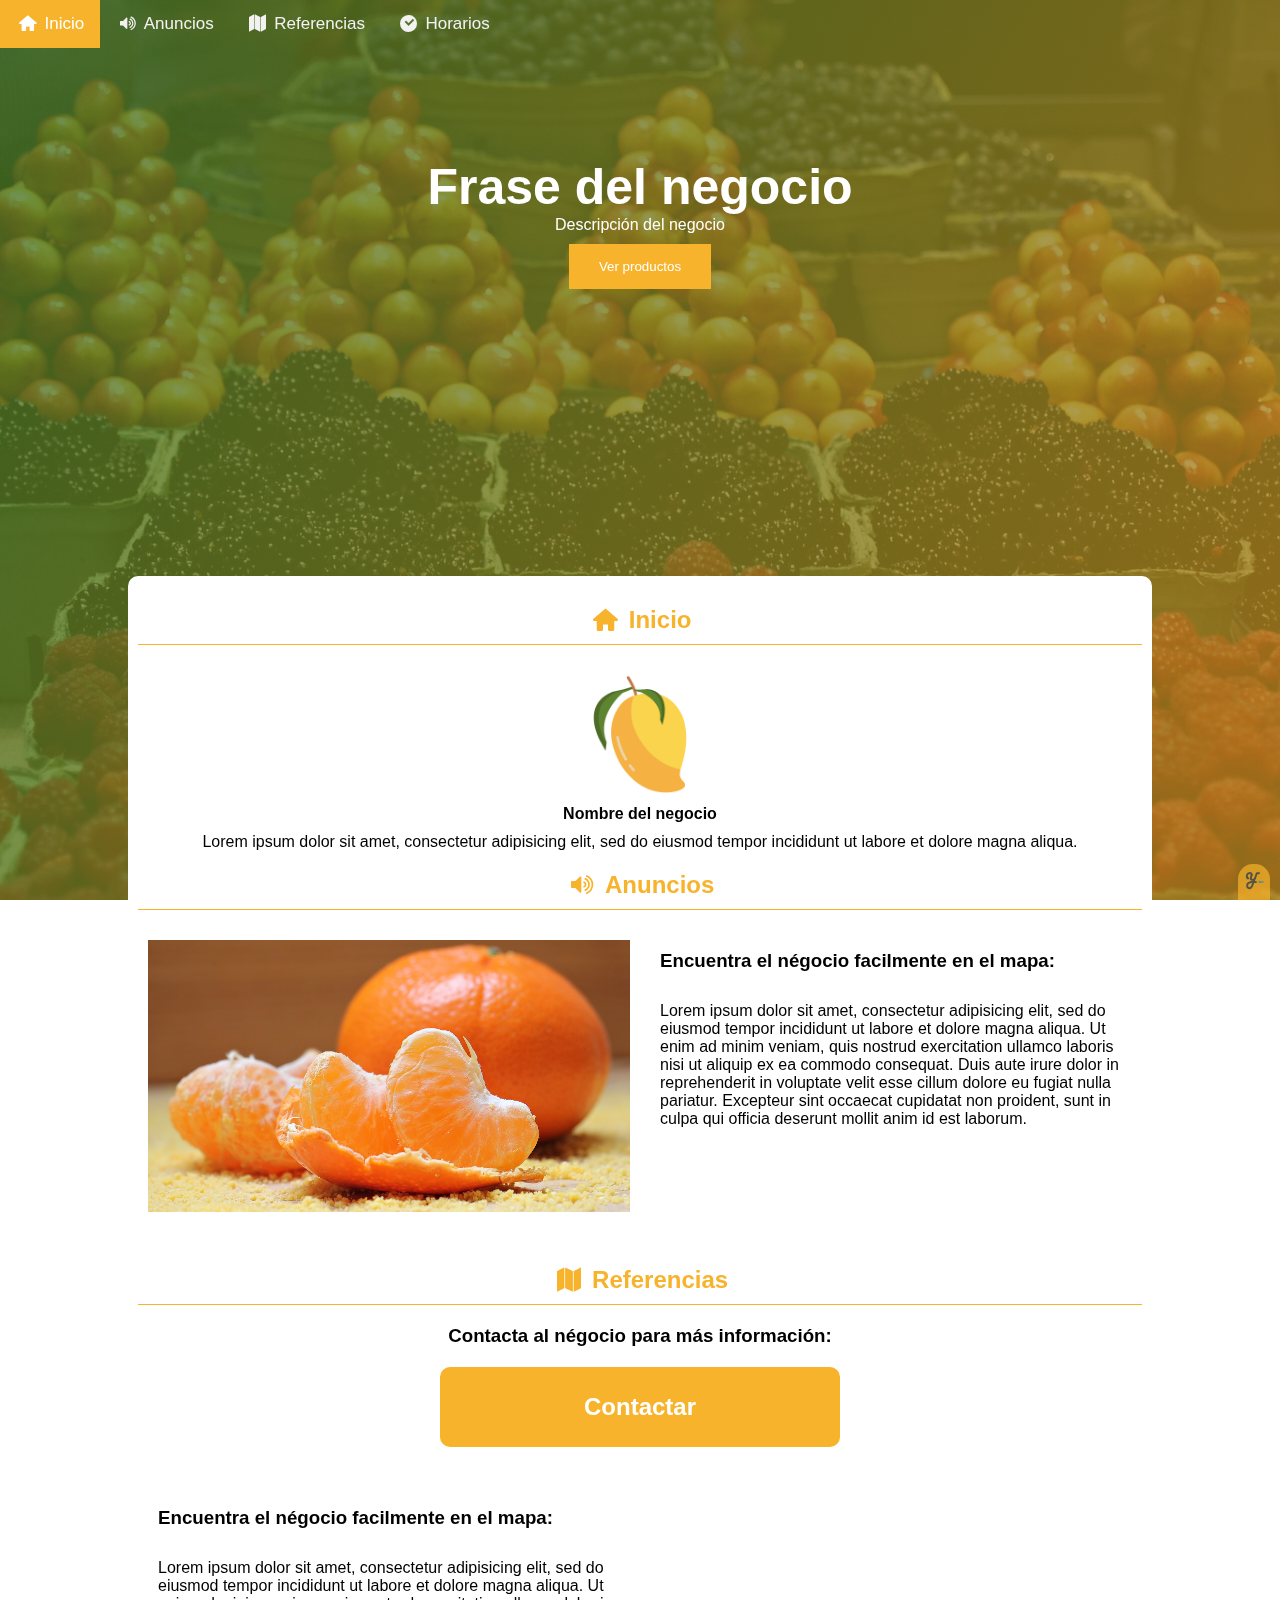
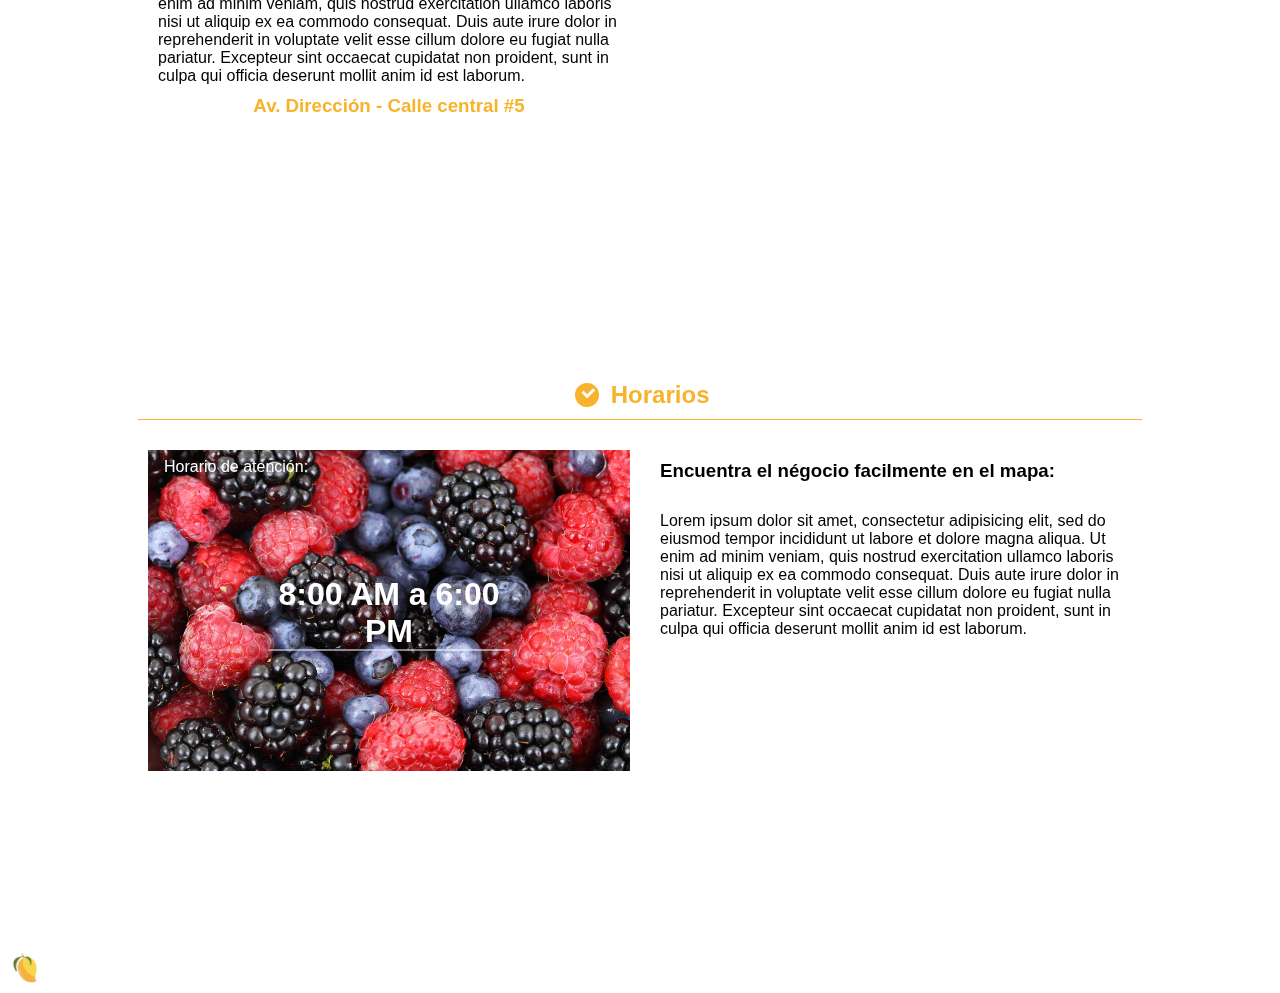
==== h/index.html @ 0cd6c672 "Actualización inicial" ====
<!DOCTYPE html>
<html lang="es-MX">
<head>
	<title>Plantilla express</title>
	<meta charset="utf-8">
	<meta name="author" content="PAW">
	<meta name="description" content="">
	<!--Propiedades facebook-->
	<meta property="og:image" content="/card_fb.png" >
	<meta property="og:description" content=" " >
	<meta property="og:title" content="" >
	<!--Propiedades twitter-->
	<meta name="twitter:title" content="">
	<meta name="twitter:image" content="/card_tw.png">
	<meta name="twitter:description" content="">
	<meta name="viewport" content="width=device-width, initial-scale=1.0">
	<link rel="shortcut icon" href="../l/css/imgs/logo.png" type="image/x-icon">
	<link rel="stylesheet" type="text/css" href="../l/css/estilos.css">
	<link rel="stylesheet" type="text/css" href="../l/css/fonts/css/fontello.css">
</head>
<body oncontextmenu="return false" class="nocopy">
	<div class="cont-sec" id="cont-sec">
		<header class="header" id="header">
			<div class="topnav" id="myTopnav">
  				<a href="#inicio" class="active"><span class="icon-home"></span> Inicio</a>
  				<a href="#anuncios"><span class="icon-volume-up"></span> Anuncios</a>
  				<a href="#referencias"><span class="icon-map"></span> Referencias</a>
  				<a href="#horarios"><span class="icon-clock-circled"></span> Horarios</a>
  				<a href="javascript:void(0);" class="icon" onclick="myFunction()">
    				<span class="icon-menu"></span>
  				</a>
			</div>
		<div class="hero-text">
    		<h1 style="font-size:50px">Frase del negocio</h1>
    		<p>Descripción del negocio</p>
    		<a href="#anuncios"><button>Ver productos</button></a>
  		</div>
	</header>
	<main class="main" id="main">
		<div class="inicio" id="inicio">
			<div class="t-seccion" id="t-seccion">
				<h2><span class="icon-home"></span> Inicio</h2>
			</div>
			<div class="cont-inicio">
				<img src="../l/css/imgs/logo.png" alt="Logo">
			</div>
			<center>
				<h4>Nombre del negocio</h4>
				<p>Lorem ipsum dolor sit amet, consectetur adipisicing elit, sed do eiusmod
				tempor incididunt ut labore et dolore magna aliqua.</p>
			</center>
		</div>
		<div class="anuncios" id="anuncios">
			<div class="t-seccion" id="t-seccion">
				<h2><span class="icon-volume-up"></span> Anuncios</h2>
			</div>

			<div class="card-hora">
				<div class="sec-mapa">
					<div class="card-horario">
						<img src="../l/css/imgs/anuncio.jpg" alt="Snow">
					</div>
				</div>
				<div class="sec-mapa">
					<h3>Encuentra el négocio facilmente en el mapa: </h3>
						<article>
						Lorem ipsum dolor sit amet, consectetur adipisicing elit, sed do eiusmod
						tempor incididunt ut labore et dolore magna aliqua. Ut enim ad minim veniam,
						quis nostrud exercitation ullamco laboris nisi ut aliquip ex ea commodo
						consequat. Duis aute irure dolor in reprehenderit in voluptate velit esse
						cillum dolore eu fugiat nulla pariatur. Excepteur sint occaecat cupidatat non
						proident, sunt in culpa qui officia deserunt mollit anim id est laborum.
						</article>
				</div>
			</div>
			
		</div>
		<div class="referencias" id="referencias">
			<div class="t-seccion" id="t-seccion">
				<h2><span class="icon-map"></span> Referencias</h2>
			</div>
			<div class="btn-llamada" id="btn-llamada">
				<h3>Contacta al négocio para más información: </h3>
				<a href="tel:+521234567890"><button>Contactar</button></a>
			</div>
			<div class="mapa" id="mapa">
				<div class="sec-mapa">
					<h3>Encuentra el négocio facilmente en el mapa: </h3>
					<article>
					Lorem ipsum dolor sit amet, consectetur adipisicing elit, sed do eiusmod
					tempor incididunt ut labore et dolore magna aliqua. Ut enim ad minim veniam,
					quis nostrud exercitation ullamco laboris nisi ut aliquip ex ea commodo
					consequat. Duis aute irure dolor in reprehenderit in voluptate velit esse
					cillum dolore eu fugiat nulla pariatur. Excepteur sint occaecat cupidatat non
					proident, sunt in culpa qui officia deserunt mollit anim id est laborum.
					<center><h3 style="color: #f7b32b;">Av. Dirección - Calle central #5</h3></center>
					</article>
				</div>
				<div class="sec-mapa">
					<iframe src="https://www.google.com/maps/embed?pb=!1m18!1m12!1m3!1d7543.221117275961!2d-98.19607402717553!3d19.036874948441486!2m3!1f0!2f0!3f0!3m2!1i1024!2i768!4f13.1!3m3!1m2!1s0x85cfc0eee08bff4b%3A0x490b3db638ded79c!2sBarrio%20de%20Analco%2C%20Puebla%2C%20Pue.!5e0!3m2!1ses!2smx!4v1617168603427!5m2!1ses!2smx" width="100%" height="450" style="border:0;" allowfullscreen="" loading="lazy"></iframe>
				</div>
			</div>
		</div>
		<div class="horarios" id="horarios">
			<div class="t-seccion" id="t-seccion">
				<h2><span class="icon-clock-circled"></span> Horarios</h2>
			</div>
			<div class="card-hora">
				<div class="sec-mapa">
					<div class="card-horario">
						<img src="../l/css/imgs/horario.jpg" alt="Snow">
  						<!-- <div class="bottom-left">Bottom Left</div> -->
  						<div class="top-left">Horario de atención: </div>
  						<!-- <div class="top-right">Top Right</div> -->
  						<!-- <div class="bottom-right">Bottom Right</div> -->
  						<div class="centered">
  							<h1>8:00 AM a 6:00 PM</h1>
  						</div>
					</div>
				</div>
				<div class="sec-mapa">
					<h3>Encuentra el négocio facilmente en el mapa: </h3>
						<article>
						Lorem ipsum dolor sit amet, consectetur adipisicing elit, sed do eiusmod
						tempor incididunt ut labore et dolore magna aliqua. Ut enim ad minim veniam,
						quis nostrud exercitation ullamco laboris nisi ut aliquip ex ea commodo
						consequat. Duis aute irure dolor in reprehenderit in voluptate velit esse
						cillum dolore eu fugiat nulla pariatur. Excepteur sint occaecat cupidatat non
						proident, sunt in culpa qui officia deserunt mollit anim id est laborum.
						</article>
				</div>
			</div>
		</div>
	</main>
	<footer class="footer" id="footer">
		<div class="info-neg">
			<img src="../l/css/imgs/logo.png" alt="Logo">
			<p>Nombre del negocio</p>
		</div>
		<div class="marca-agua" id="marca-agua">
			<a href="#">
				<img src="../u/css/imgs/logo.png" alt="logo-compañia" width="20px">
			</a>
		</div>
	</footer>
	</div>
	<script type="text/javascript" src="../l/js/menu-responsive.js"></script>
</body>
</html>
---- l/css/estilos.css ----
* {
	margin: 0;
	padding: 0;
	box-sizing: border-box;
	font-family: sans-serif;
}
body {
  background-image: linear-gradient(rgba(0, 0, 0, 0.5), rgba(0, 0, 0, 0.5)), url('imgs/fondo.jpg');
  margin: 0;
  min-height: 100vh;
  background-repeat: no-repeat;
  background-size: cover;
  background-position: center;
  background-attachment: fixed;

}
/*Efecto de degradado*/
body:before {
  content: '';
  width: 100%;
  min-height: 100vh;
  position: fixed;
  top: 0;
  left: 0;
  background: linear-gradient(120deg, #5a9d30, #f7b32b);
  opacity: 0.6;
  z-index: -1;
}
/*@media screen and (min-width: 800px) {
  .cont-princ, .cont-sec {
    height: 730px;
  }
}*/
.header-princ {
  width: auto;
  height: 60px;
  padding: 10px;
}
.main-princ {
  width: auto;
  height: auto;
  padding: 10px;
}
.footer-princ {
  width: auto;
  height: 60px;
  padding: 10px;
}

/*Marca de agua*/
.marca-agua {
  position: fixed;
  right: 0;
  bottom: 0;
  width: auto;
  padding: 6px;
  margin-right: 10px;
  background-color: #f7b32b;
  color: white;
  text-align: center;
  border-top-left-radius: 15px;
  border-top-right-radius: 15px;
  opacity: 0.7;
}
.marca-agua a {
  color: #fff;
  text-decoration: none;
}
.marca-agua a span {
  line-height: 10px;
}
/*Fin de marca*/


/*Elementos del inicio*/
.inicio p {
  margin-top: 10px;
}
.cont-inicio {
  padding: 10px;

  display: flex;
  align-items: center;
  justify-content: center;
}
.cont-inicio img {
  width: 120px;
}
.h4-princ {
  font-size: 30px;
  color: #f7b32b;
  margin-top: 20px;
  margin-bottom: 20px;
}
/*Fin del inicio*/

/*Barra de progreso*/
#myProgress {
  width: 100%;
  background-color: #ddd;
  border-radius: 10px;
}

#myBar {
  width: 1%;
  height: 10px;
  border-radius: 10px;
  background-color: #f7b32b;
}
@media screen and (min-width: 800px) {
  #myProgress {
    width: 60%;

    margin-left: 20%;
    margin-right: 20%;
  }
}
/*Fin de barra de progreso*/

.footer {
  width: 100%;
  min-height: 40px;
  /*background-color: #e7693d;*/
}

/*Menú web responsivo*/
.topnav {
  overflow: hidden;
  /*background-color: #333;*/
}

.topnav a {
  float: left;
  display: block;
  color: #f2f2f2;
  text-align: center;
  padding: 14px 16px;
  text-decoration: none;
  font-size: 17px;
  z-index: 99;
}

.topnav a:hover {
  background-color: #f7b32b;
  color: black;
}

.topnav a.active {
  /*background-color: #e7693d;*/
  color: white;
}

.topnav .icon {
  display: none;
}

@media screen and (max-width: 600px) {
  .topnav a:not(:first-child) {display: none;}
  .topnav a.icon {
    float: right;
    display: block;
  }
}

@media screen and (max-width: 600px) {
  .topnav.responsive {position: relative;}
  .topnav.responsive .icon {
    position: absolute;
    right: 0;
    top: 0;
  }
  .topnav.responsive a {
    float: none;
    display: block;
    text-align: left;
  }
}
/*Fin del menú*/

/*Elementos del hero text*/
.hero-text {
  width: 100%;
  padding: 10px;
  min-height: 300px;
  color: #fff;
  text-align: center;
  margin-top: 100px;

  display: flex;
  flex-direction: column;
  align-items: center;
}

.hero-text button {
  margin-top: 10px;
  border: none;
  outline: 0;
  display: inline-block;
  padding: 15px 30px;
  color: #fff;
  background-color: #f7b32b;
  text-align: center;
  cursor: pointer;
}

.hero-text button:hover {
  background-color: #555;
  color: white;
}
/*Fin del hero text*/

/*Elementos del main*/
.main {
  width: 96%;
  height: auto;
  padding: 10px;
  margin: 2%;
  background-color: #fff;
  border-radius: 10px;
}
.cont-main {
  background-color: #fff;
  min-height: 100px;
}
@media screen and (min-width: 800px) {
  .main {
    width: 80%;
    margin: 10%;
  }
}
/*Fin del main*/

/*titulos de sección*/
.t-seccion {
  text-align: center;
  color: #f7b32b;
  margin-top: 20px;
  margin-bottom: 20px;
  padding-bottom: 10px;
  border-bottom: 1px solid #f7b32b;
}
/*Fin de titulos*/

/*Botón de llamada*/
.btn-llamada {
  width: auto;
  height: auto;

  display: flex;
  justify-content: center;
  align-items: center;
  flex-direction: column;

}
.btn-llamada button {
  width: 250px;
  height: 50px;
  border: none;
  background-color: #f7b32b;
  color: #fff;
  border-radius: 10px;
  font-size: 18px;
  font-weight: bold;
  margin-top: 20px;
  margin-bottom: 20px;
  cursor: pointer;
}
@media screen and (min-width: 800px) {
  .btn-llamada button {
    width: 400px;
    height: 80px;
    font-size: 24px;
  }
}
/*Fin del botón*/

/*Elementos de anuncios*/
.polaroid {
  width: 100%;
  height: auto;
}
.polaroid img {
  width: 100%;
  margin-bottom: 20px;
}
.polaroid > .container {
  width: 100%;
  height: auto;
}
.polaroid > .container h3 {
  margin-bottom: 10px;
}
@media screen and (min-width: 800px) {
  .polariod {
    display: flex;
    justify-content: space-between;
  }
  .polaroid img {
    width: 50%;
  }
  .polaroid > .container {
    width: 50%;
  }
}
/*Fin de elementos*/

/*Sección de mapa*/
.mapa {
  width: 100%;
  height: auto;
  margin-top: 20px;
}
.sec-mapa h3 {
  padding: 10px;
}
.sec-mapa article {
  margin-top: 10px;
  margin-bottom: 10px; 
  padding: 10px;
}

@media screen and (min-width: 800px) {
  .mapa {
    width: 100%;
    height: auto;
    display: flex;
    justify-content: space-between;
  }
  .sec-mapa {
    width: 50%;
  }
}
/*Fin de sección de mapa*/

/*card del horario*/
.card-horario {
  position: relative;
  text-align: center;
  color: white;
  margin-bottom: 20px;
}
.card-horario img {
  width: 100%;
}
.bottom-left {
  position: absolute;
  bottom: 8px;
  left: 16px;
}

.top-left {
  position: absolute;
  top: 8px;
  left: 16px;
}

.top-right {
  position: absolute;
  top: 8px;
  right: 16px;
}

.bottom-right {
  position: absolute;
  bottom: 8px;
  right: 16px;
}

.centered {
  position: absolute;
  top: 50%;
  left: 50%;
  transform: translate(-50%, -50%);
}
.centered {
  border-bottom: 1px solid #fff;
}
.sec-mapa {
  padding: 10px;
}
@media screen and (min-width: 800px) {
  .card-horario {
    width: 100%;
  }
  .card-hora {
    width: auto;
    display: flex;
    justify-content: space-between;
  }
}
/*Fin del card horario*/

/*Info footer*/
.info-neg {
  padding: 10px;
  color: #fff;

  display: flex;
}
.info-neg img {
  width: 30px;
}
.info-neg p {
  line-height: 30px;
  margin-left: 10px;
}
/*Fin de info*/
---- l/css/fonts/css/fontello.css ----
@font-face {
  font-family: 'fontello';
  src: url('../font/fontello.eot?52073933');
  src: url('../font/fontello.eot?52073933#iefix') format('embedded-opentype'),
       url('../font/fontello.woff2?52073933') format('woff2'),
       url('../font/fontello.woff?52073933') format('woff'),
       url('../font/fontello.ttf?52073933') format('truetype'),
       url('../font/fontello.svg?52073933#fontello') format('svg');
  font-weight: normal;
  font-style: normal;
}
/* Chrome hack: SVG is rendered more smooth in Windozze. 100% magic, uncomment if you need it. */
/* Note, that will break hinting! In other OS-es font will be not as sharp as it could be */
/*
@media screen and (-webkit-min-device-pixel-ratio:0) {
  @font-face {
    font-family: 'fontello';
    src: url('../font/fontello.svg?52073933#fontello') format('svg');
  }
}
*/
 
 [class^="icon-"]:before, [class*=" icon-"]:before {
  font-family: "fontello";
  font-style: normal;
  font-weight: normal;
  speak: never;
 
  display: inline-block;
  text-decoration: inherit;
  width: 1em;
  margin-right: .2em;
  text-align: center;
  /* opacity: .8; */
 
  /* For safety - reset parent styles, that can break glyph codes*/
  font-variant: normal;
  text-transform: none;
 
  /* fix buttons height, for twitter bootstrap */
  line-height: 1em;
 
  /* Animation center compensation - margins should be symmetric */
  /* remove if not needed */
  margin-left: .2em;
 
  /* you can be more comfortable with increased icons size */
  /* font-size: 120%; */
 
  /* Font smoothing. That was taken from TWBS */
  -webkit-font-smoothing: antialiased;
  -moz-osx-font-smoothing: grayscale;
 
  /* Uncomment for 3D effect */
  /* text-shadow: 1px 1px 1px rgba(127, 127, 127, 0.3); */
}
 
.icon-home:before { content: '\e800'; } /* '' */
.icon-volume-up:before { content: '\e801'; } /* '' */
.icon-clock-circled:before { content: '\e802'; } /* '' */
.icon-menu:before { content: '\f0c9'; } /* '' */
.icon-map:before { content: '\f279'; } /* '' */
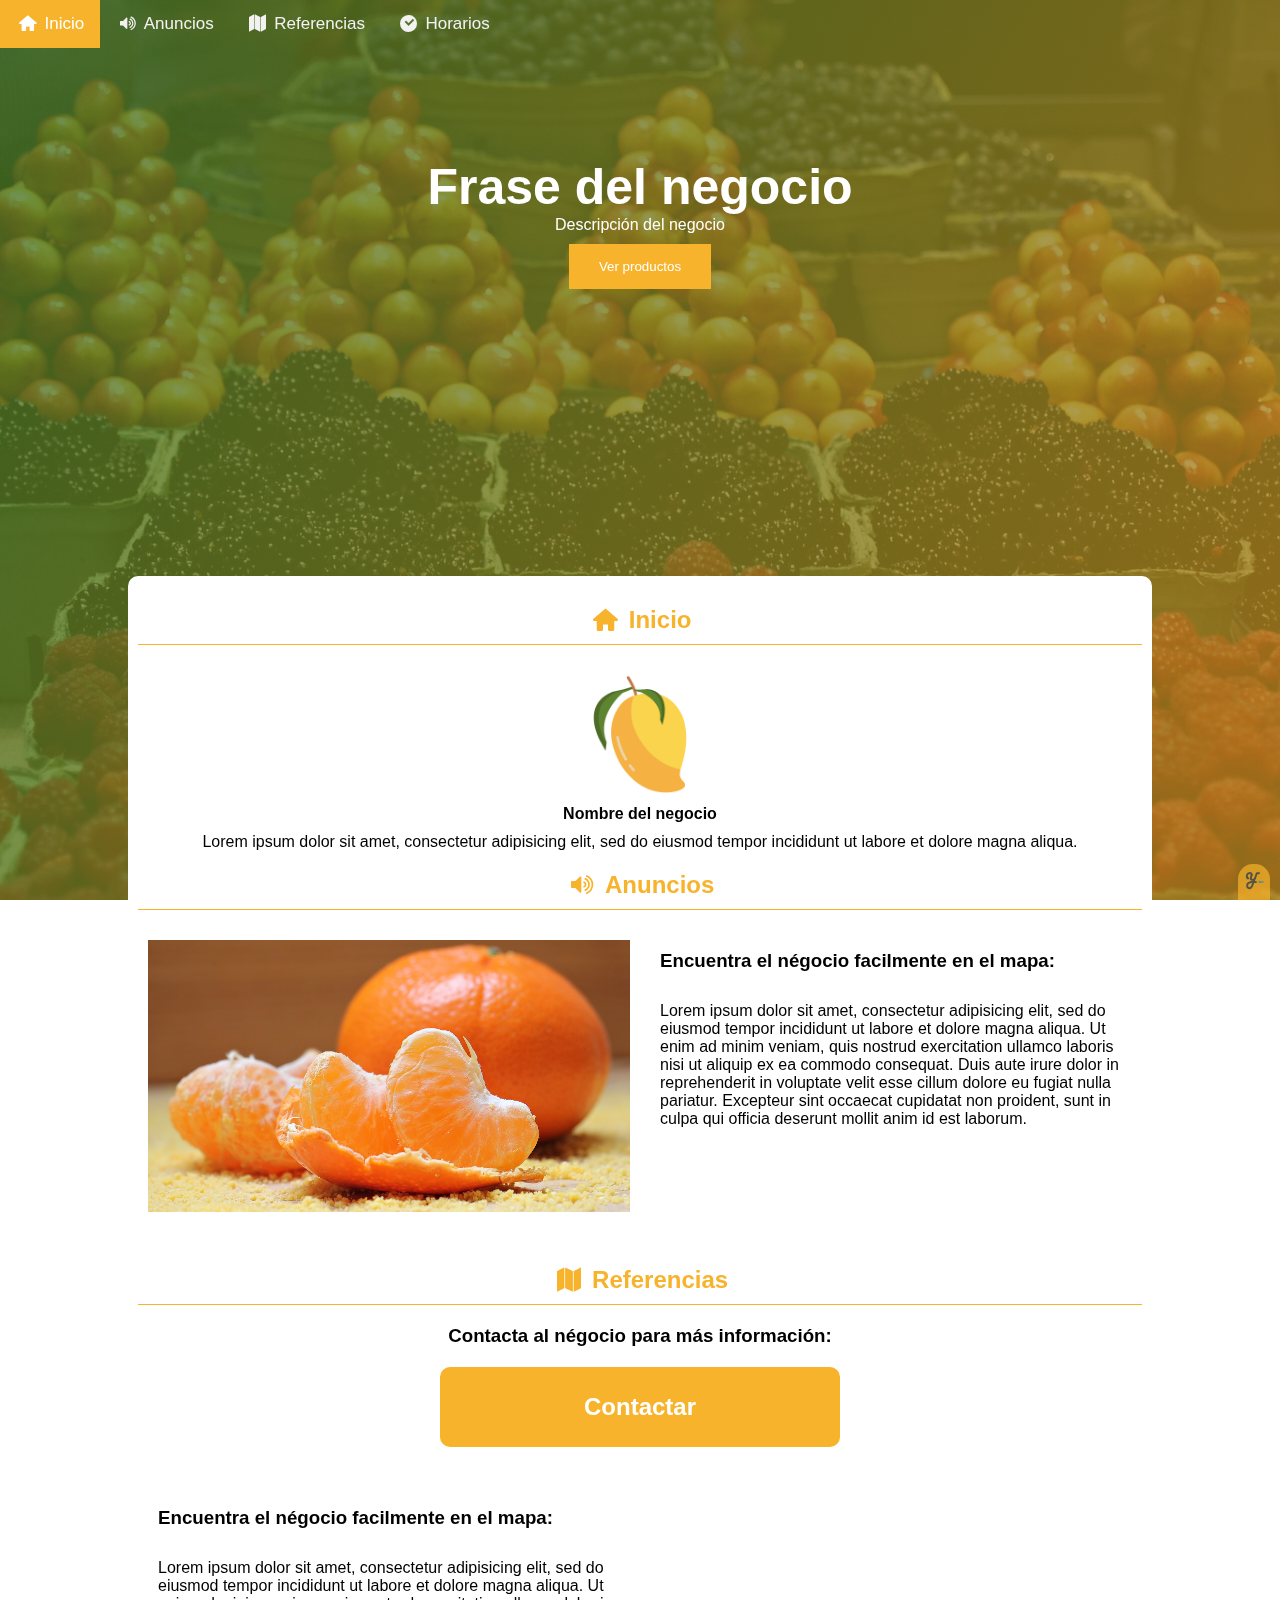
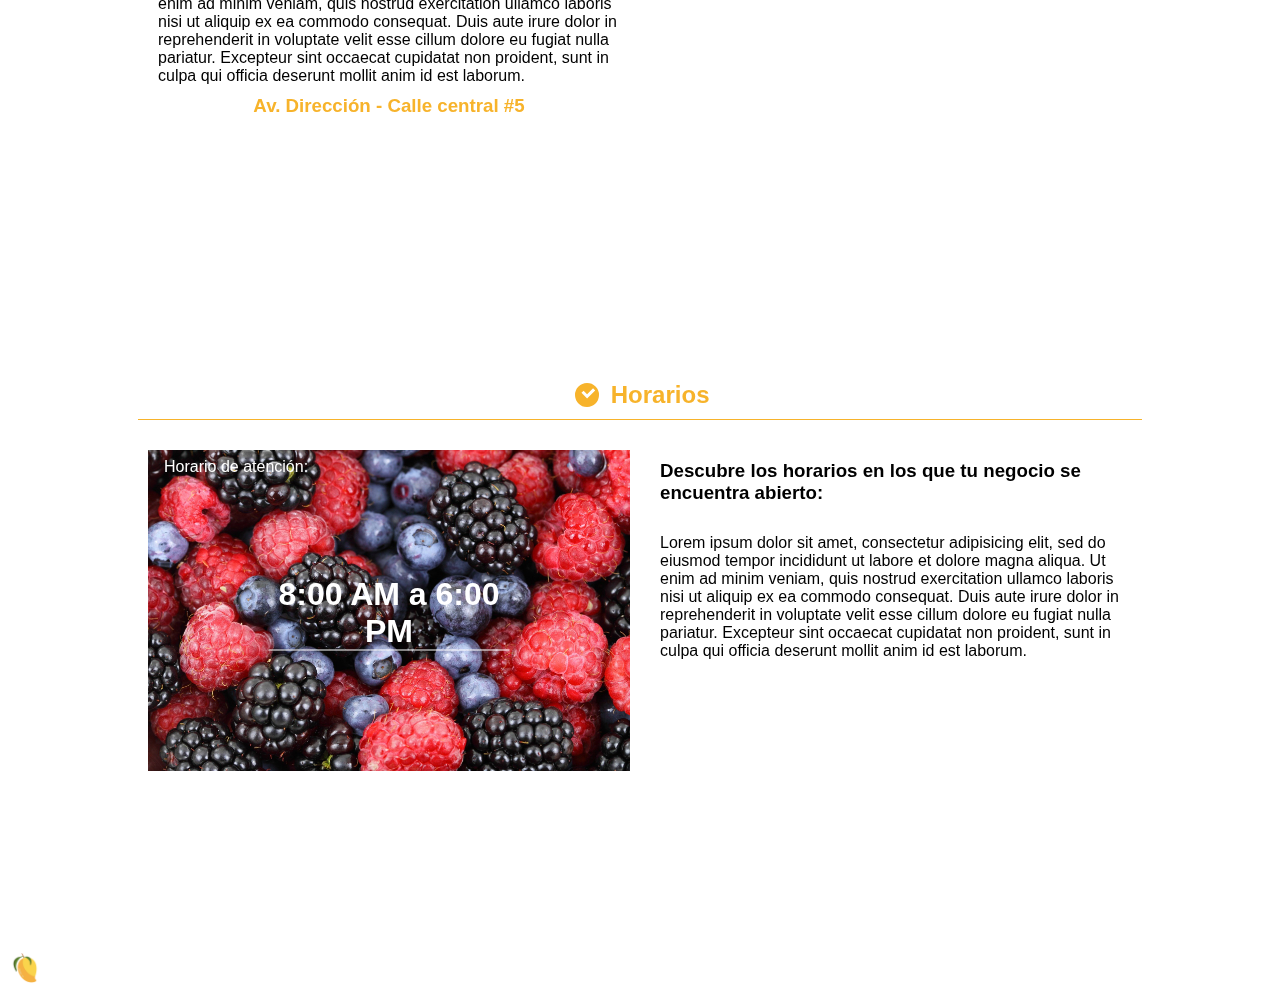
==== commit 01b5a38d: "Actualización P-0001" ====
--- a/h/index.html
+++ b/h/index.html
@@ -119,7 +119,7 @@
 					</div>
 				</div>
 				<div class="sec-mapa">
-					<h3>Encuentra el négocio facilmente en el mapa: </h3>
+					<h3>Descubre los horarios en los que tu negocio se encuentra abierto: </h3>
 						<article>
 						Lorem ipsum dolor sit amet, consectetur adipisicing elit, sed do eiusmod
 						tempor incididunt ut labore et dolore magna aliqua. Ut enim ad minim veniam,
@@ -146,4 +146,4 @@
 	</div>
 	<script type="text/javascript" src="../l/js/menu-responsive.js"></script>
 </body>
-</html>+</html>
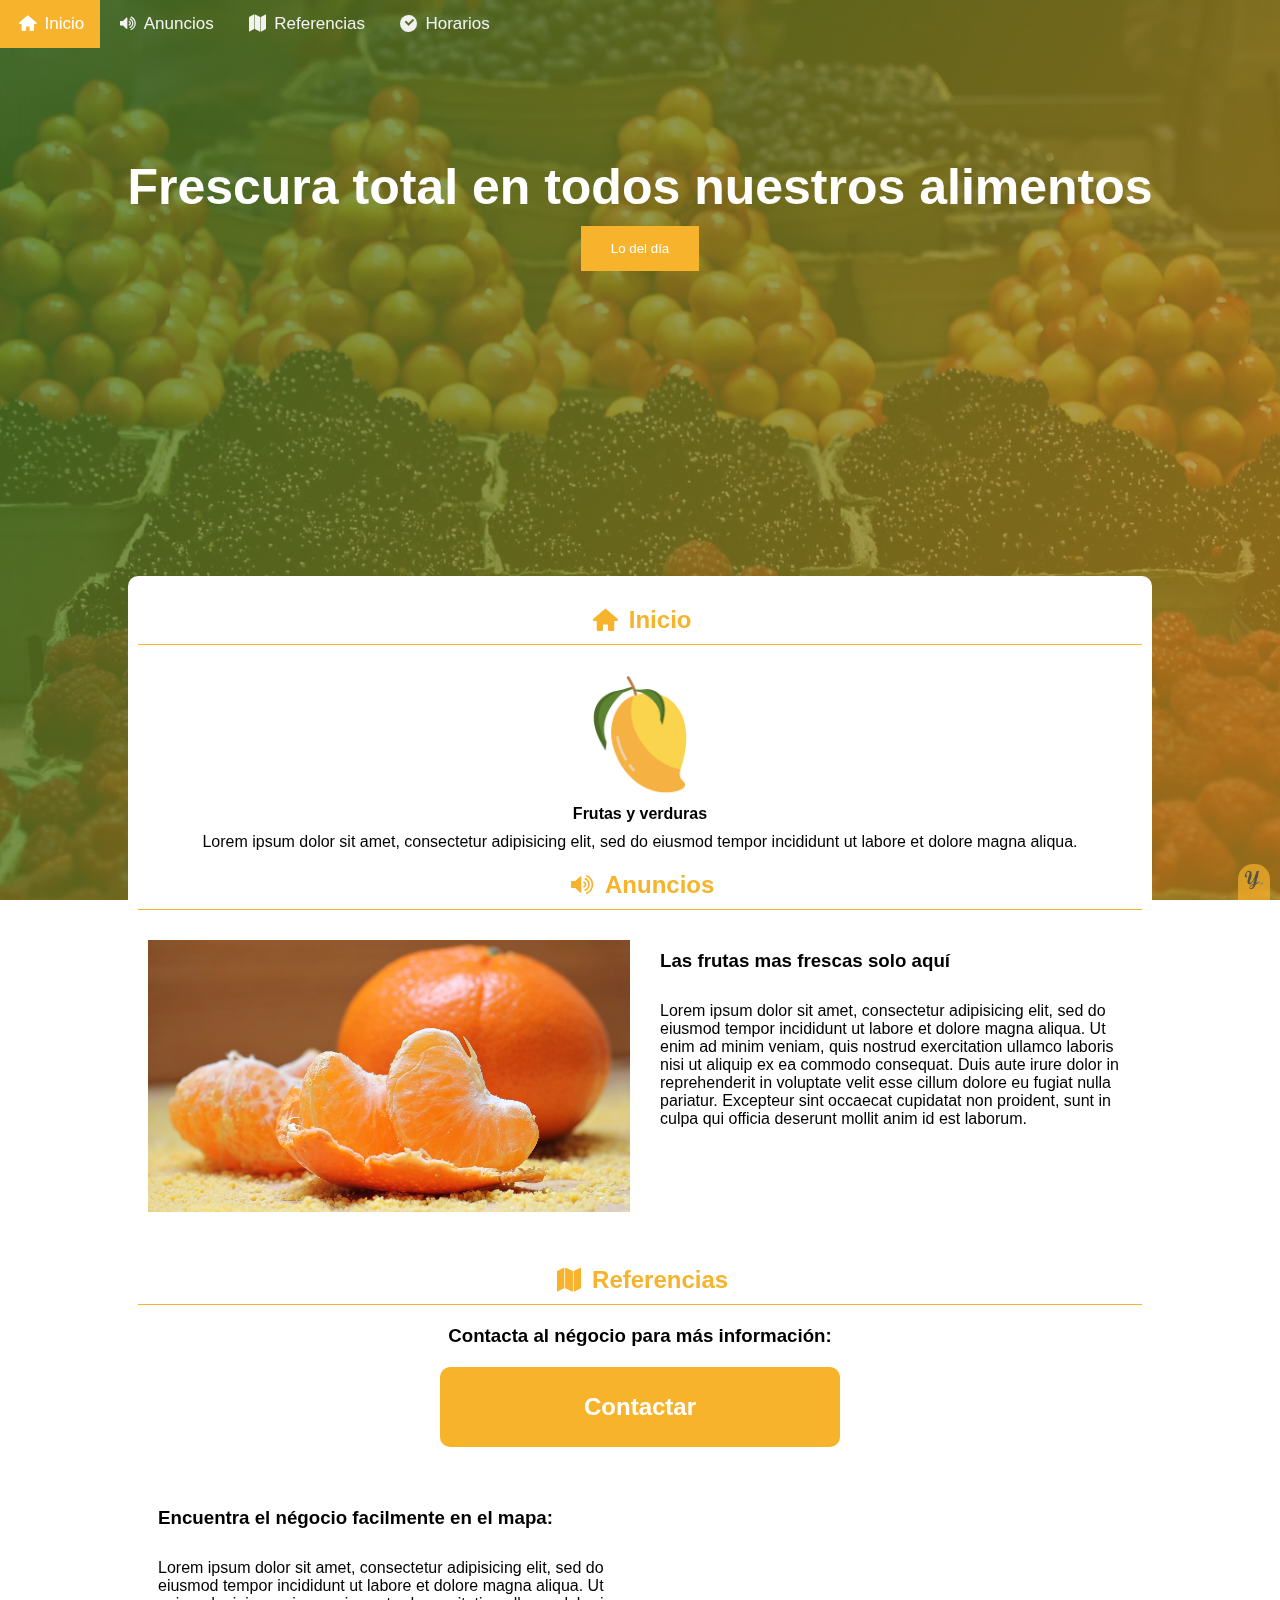
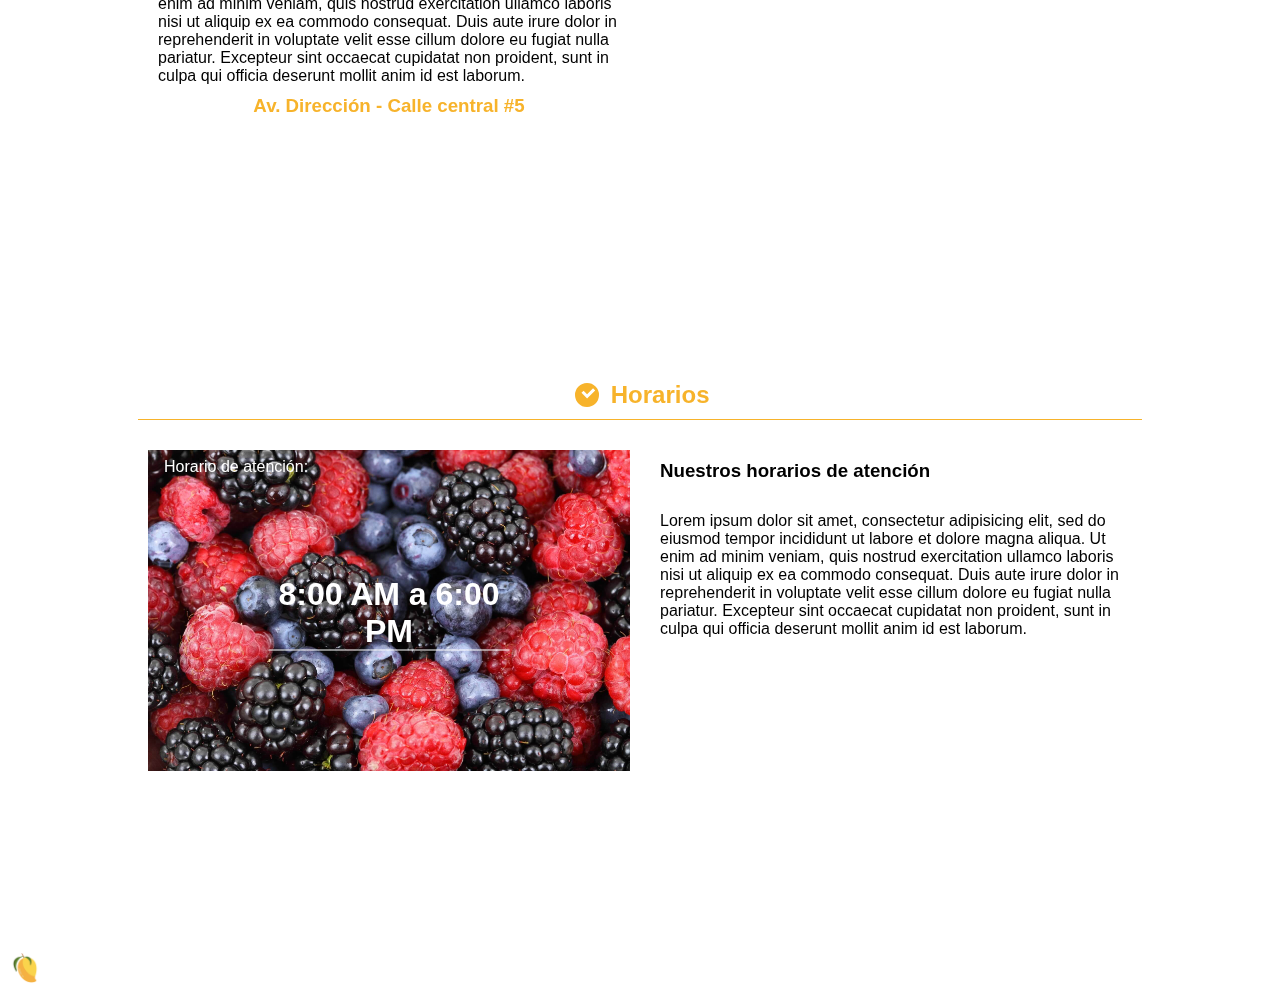
==== commit 85d358f5: "Actualización tecnica de imagenes" ====
--- a/h/index.html
+++ b/h/index.html
@@ -1,24 +1,24 @@
 <!DOCTYPE html>
 <html lang="es-MX">
 <head>
-	<title>Plantilla express</title>
+	<title>Frutas y verduras</title>
 	<meta charset="utf-8">
-	<meta name="author" content="PAW">
-	<meta name="description" content="">
+	<meta name="author" content="Y-TEC">
+	<meta name="description" content="Página web desarrollada para brindar servicios de publicidad a negocios dedicados a la venta de frutas, verduras, legumbres entre otros ...">
 	<!--Propiedades facebook-->
 	<meta property="og:image" content="/card_fb.png" >
-	<meta property="og:description" content=" " >
-	<meta property="og:title" content="" >
+	<meta property="og:description" content="Página web desarrollada para brindar servicios de publicidad a negocios dedicados a la venta de frutas, verduras, legumbres entre otros ...">
+	<meta property="og:title" content="Y-TEC">
 	<!--Propiedades twitter-->
-	<meta name="twitter:title" content="">
+	<meta name="twitter:title" content="Y-TEC">
 	<meta name="twitter:image" content="/card_tw.png">
-	<meta name="twitter:description" content="">
+	<meta name="twitter:description" content="Página web desarrollada para brindar servicios de publicidad a negocios dedicados a la venta de frutas, verduras, legumbres entre otros ...">
 	<meta name="viewport" content="width=device-width, initial-scale=1.0">
-	<link rel="shortcut icon" href="../l/css/imgs/logo.png" type="image/x-icon">
+	<link rel="shortcut icon" href="../l/css/imgs/LOGO_00.png" type="image/x-icon">
 	<link rel="stylesheet" type="text/css" href="../l/css/estilos.css">
 	<link rel="stylesheet" type="text/css" href="../l/css/fonts/css/fontello.css">
 </head>
-<body oncontextmenu="return false" class="nocopy">
+<body oncontextmenu="return=false">
 	<div class="cont-sec" id="cont-sec">
 		<header class="header" id="header">
 			<div class="topnav" id="myTopnav">
@@ -31,9 +31,9 @@
   				</a>
 			</div>
 		<div class="hero-text">
-    		<h1 style="font-size:50px">Frase del negocio</h1>
-    		<p>Descripción del negocio</p>
-    		<a href="#anuncios"><button>Ver productos</button></a>
+    		<h1 style="font-size:50px">Frescura total en todos nuestros alimentos</h1>
+    		<p></p>
+    		<a href="#anuncios"><button>Lo del día</button></a>
   		</div>
 	</header>
 	<main class="main" id="main">
@@ -42,10 +42,10 @@
 				<h2><span class="icon-home"></span> Inicio</h2>
 			</div>
 			<div class="cont-inicio">
-				<img src="../l/css/imgs/logo.png" alt="Logo">
+				<img loading="lazy" src="../l/css/imgs/LOGO_00.png" alt="Logo">
 			</div>
 			<center>
-				<h4>Nombre del negocio</h4>
+				<h4>Frutas y verduras</h4>
 				<p>Lorem ipsum dolor sit amet, consectetur adipisicing elit, sed do eiusmod
 				tempor incididunt ut labore et dolore magna aliqua.</p>
 			</center>
@@ -58,11 +58,11 @@
 			<div class="card-hora">
 				<div class="sec-mapa">
 					<div class="card-horario">
-						<img src="../l/css/imgs/anuncio.jpg" alt="Snow">
+						<img loading="lazy" src="../l/css/imgs/ANUNC_00.jpg" alt="Snow">
 					</div>
 				</div>
 				<div class="sec-mapa">
-					<h3>Encuentra el négocio facilmente en el mapa: </h3>
+					<h3>Las frutas mas frescas solo aquí</h3>
 						<article>
 						Lorem ipsum dolor sit amet, consectetur adipisicing elit, sed do eiusmod
 						tempor incididunt ut labore et dolore magna aliqua. Ut enim ad minim veniam,
@@ -73,7 +73,6 @@
 						</article>
 				</div>
 			</div>
-			
 		</div>
 		<div class="referencias" id="referencias">
 			<div class="t-seccion" id="t-seccion">
@@ -108,7 +107,7 @@
 			<div class="card-hora">
 				<div class="sec-mapa">
 					<div class="card-horario">
-						<img src="../l/css/imgs/horario.jpg" alt="Snow">
+						<img loading="lazy" src="../l/css/imgs/HOR_00.jpg" alt="Horario">
   						<!-- <div class="bottom-left">Bottom Left</div> -->
   						<div class="top-left">Horario de atención: </div>
   						<!-- <div class="top-right">Top Right</div> -->
@@ -119,7 +118,7 @@
 					</div>
 				</div>
 				<div class="sec-mapa">
-					<h3>Descubre los horarios en los que tu negocio se encuentra abierto: </h3>
+					<h3>Nuestros horarios de atención </h3>
 						<article>
 						Lorem ipsum dolor sit amet, consectetur adipisicing elit, sed do eiusmod
 						tempor incididunt ut labore et dolore magna aliqua. Ut enim ad minim veniam,
@@ -134,11 +133,11 @@
 	</main>
 	<footer class="footer" id="footer">
 		<div class="info-neg">
-			<img src="../l/css/imgs/logo.png" alt="Logo">
-			<p>Nombre del negocio</p>
+			<img loading="lazy" src="../l/css/imgs/LOGO_00.png" alt="Logo">
+			<p>Frutas y verduras</p>
 		</div>
 		<div class="marca-agua" id="marca-agua">
-			<a href="#">
+			<a href="https://y-tec09.github.io/ykk/">
 				<img src="../u/css/imgs/logo.png" alt="logo-compañia" width="20px">
 			</a>
 		</div>
@@ -146,4 +145,4 @@
 	</div>
 	<script type="text/javascript" src="../l/js/menu-responsive.js"></script>
 </body>
-</html>
+</html>--- a/l/css/estilos.css
+++ b/l/css/estilos.css
@@ -5,7 +5,7 @@
 	font-family: sans-serif;
 }
 body {
-  background-image: linear-gradient(rgba(0, 0, 0, 0.5), rgba(0, 0, 0, 0.5)), url('imgs/fondo.jpg');
+  background-image: linear-gradient(rgba(0, 0, 0, 0.5), rgba(0, 0, 0, 0.5)), url('imgs/PORT_00.jpg');
   margin: 0;
   min-height: 100vh;
   background-repeat: no-repeat;
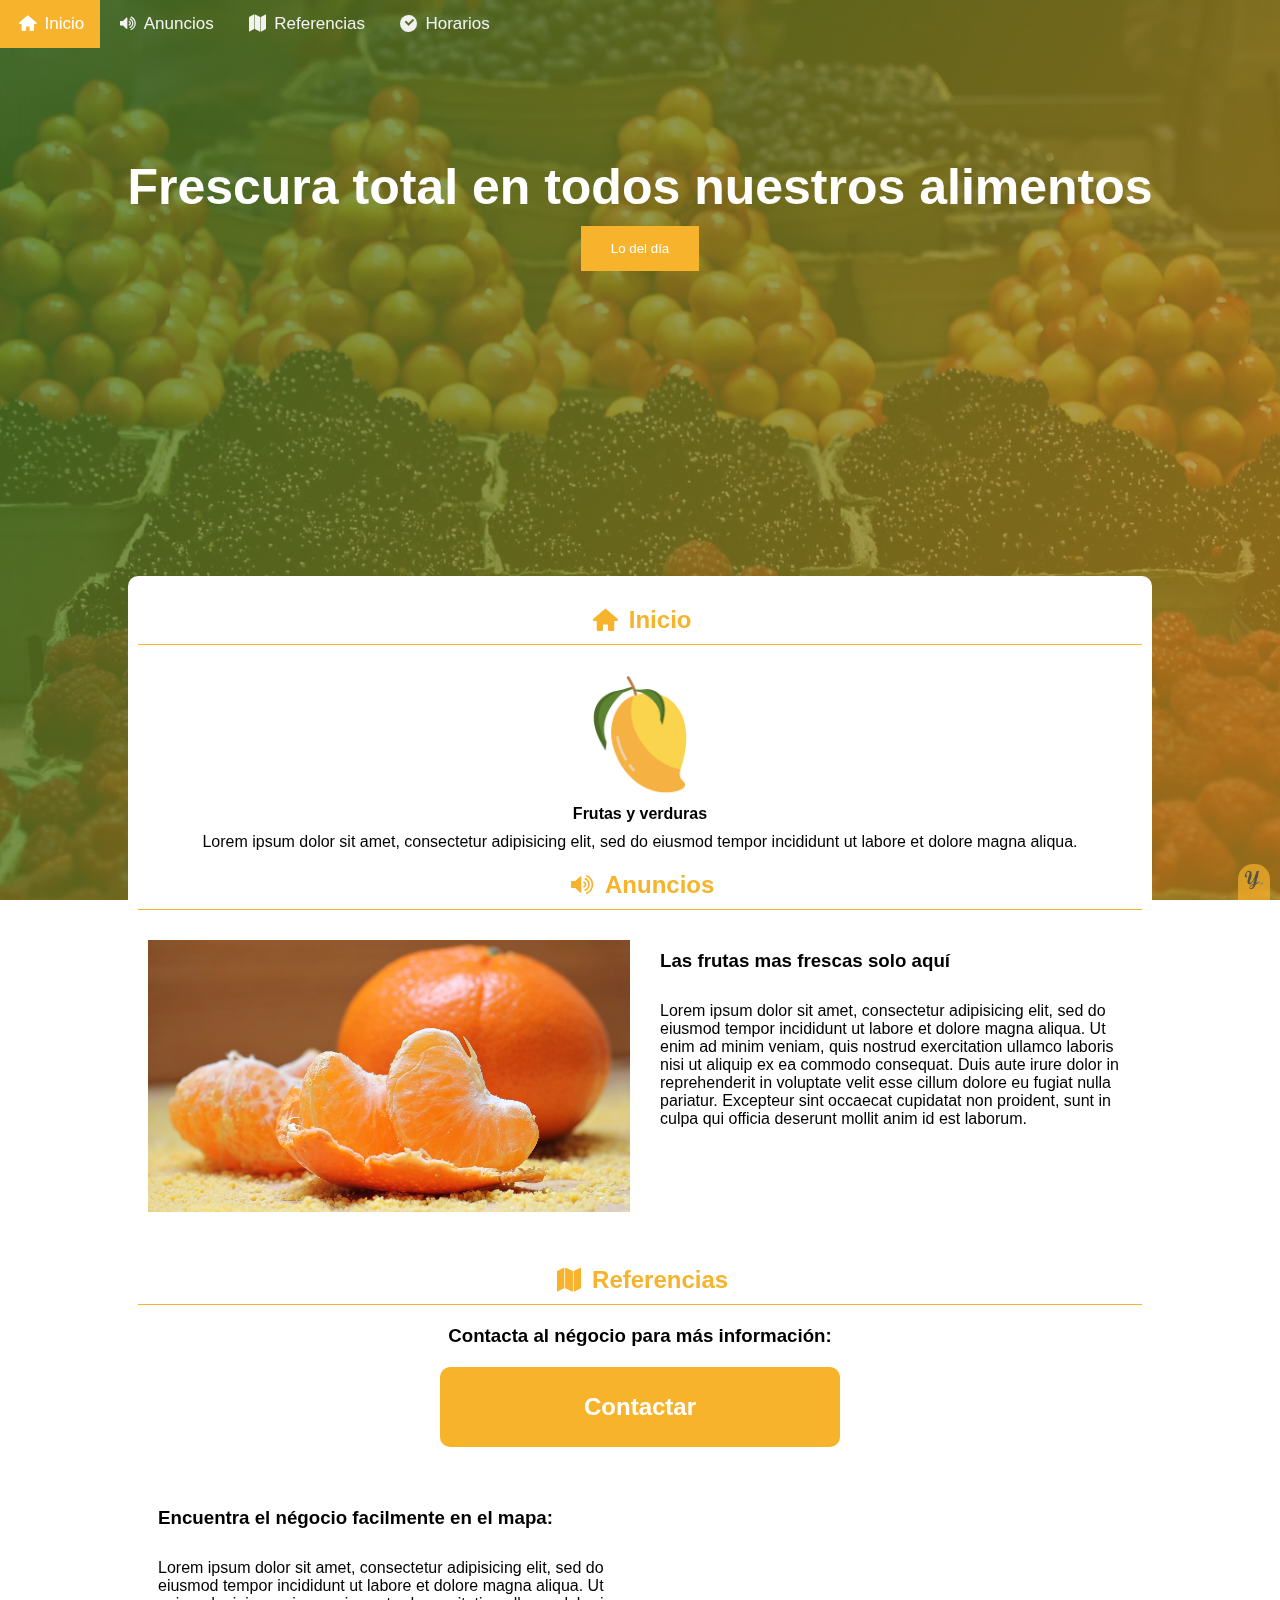
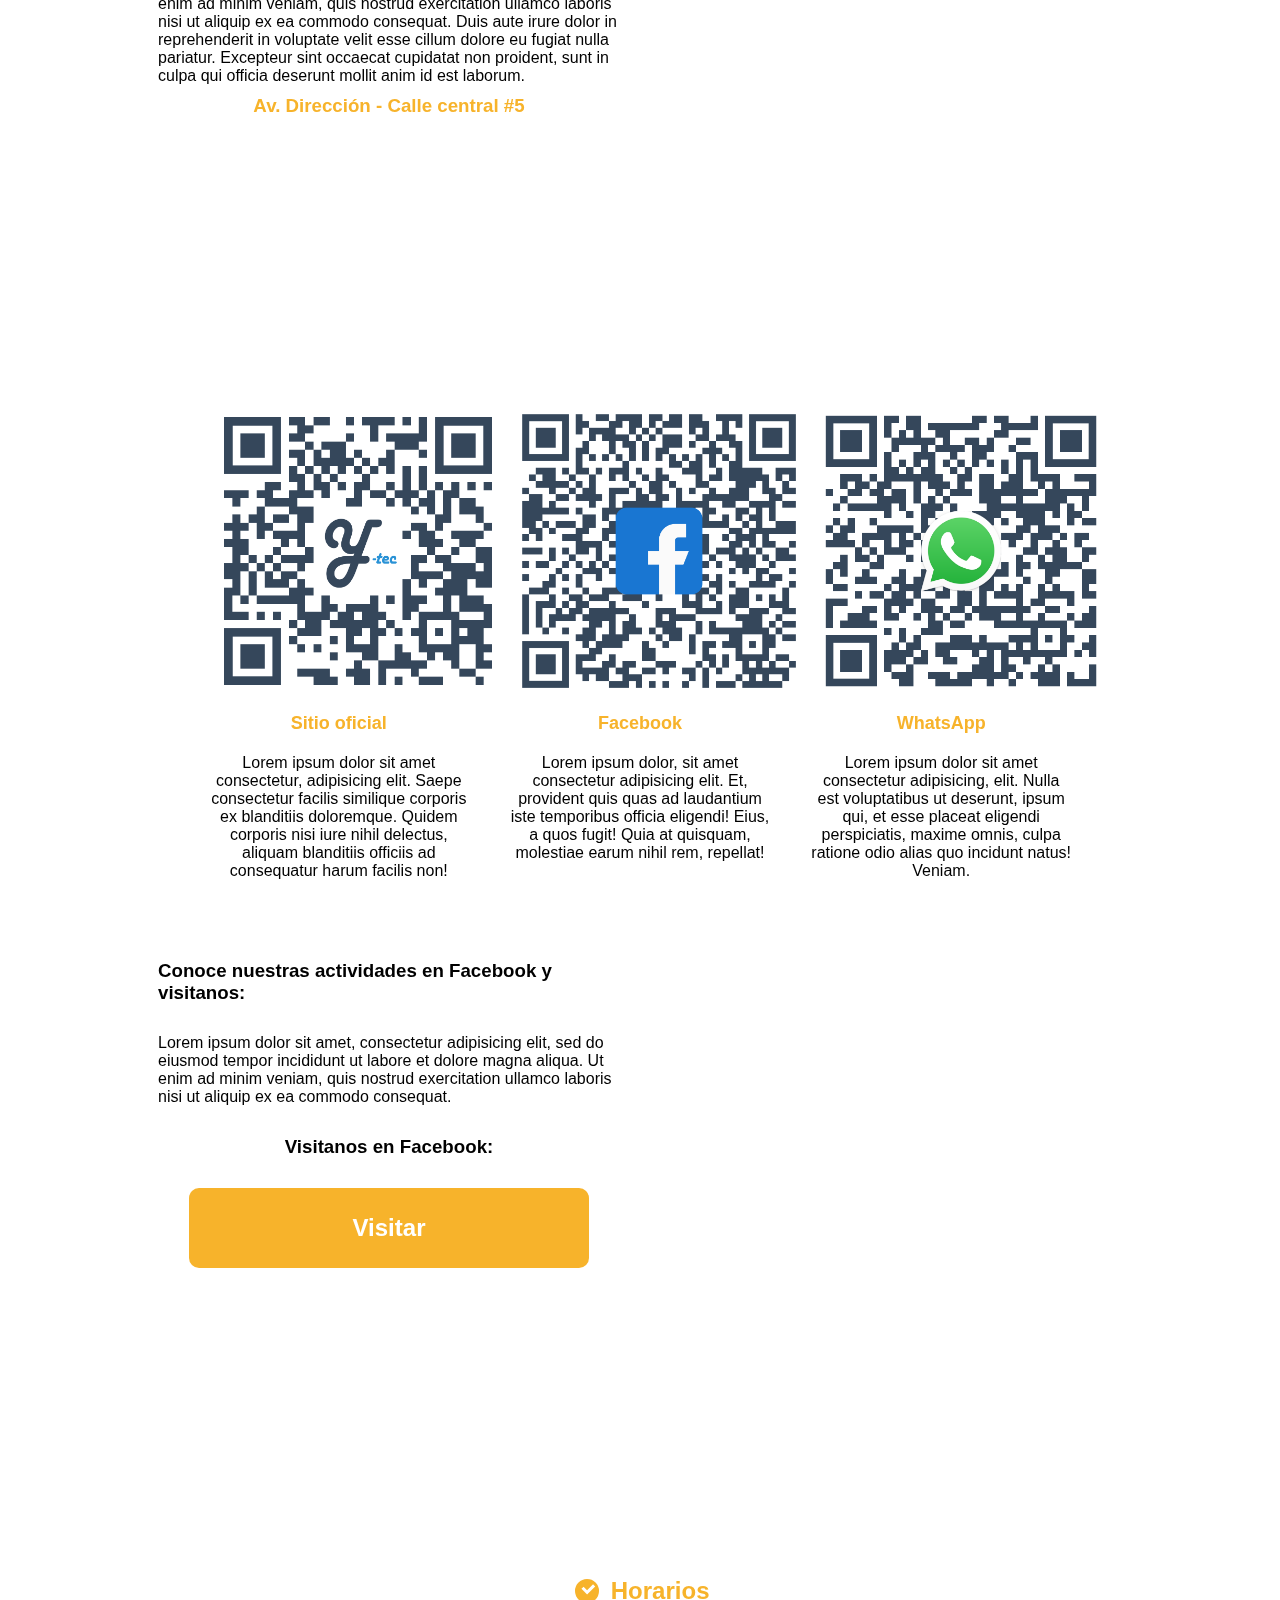
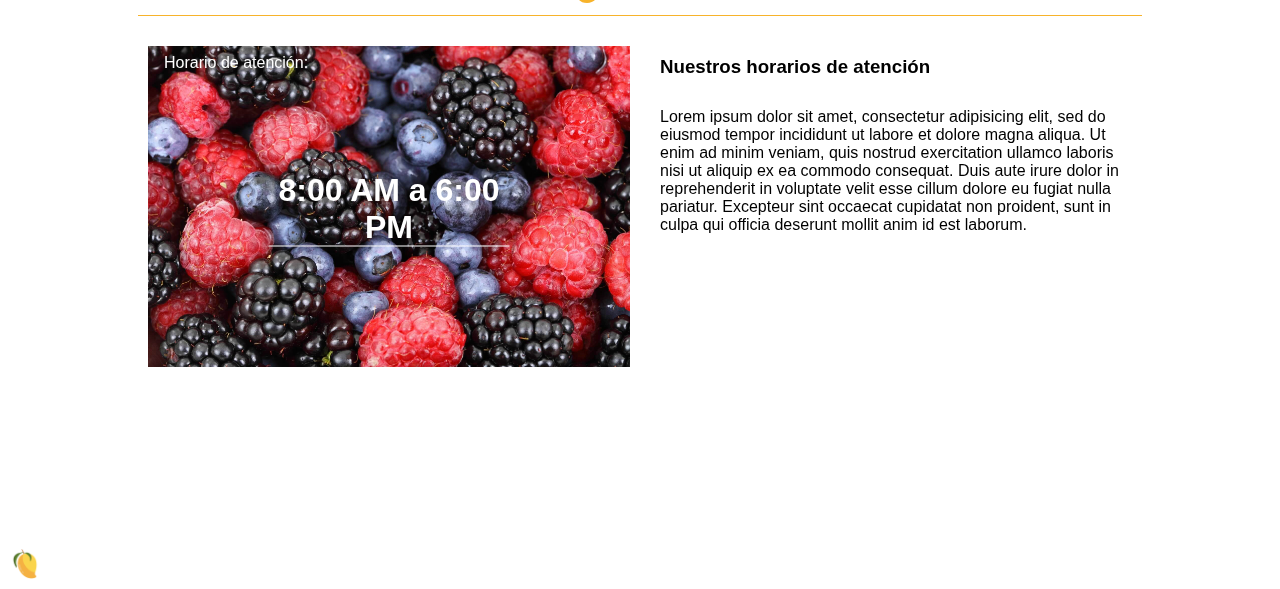
==== commit e26cc74f: "Actualización de plantilla" ====
--- a/h/index.html
+++ b/h/index.html
@@ -15,10 +15,9 @@
 	<meta name="twitter:description" content="Página web desarrollada para brindar servicios de publicidad a negocios dedicados a la venta de frutas, verduras, legumbres entre otros ...">
 	<meta name="viewport" content="width=device-width, initial-scale=1.0">
 	<link rel="shortcut icon" href="../l/css/imgs/LOGO_00.png" type="image/x-icon">
-	<link rel="stylesheet" type="text/css" href="../l/css/estilos.css">
-	<link rel="stylesheet" type="text/css" href="../l/css/fonts/css/fontello.css">
+	<link rel="stylesheet" type="text/css" href="../l/css/panel.css">
 </head>
-<body oncontextmenu="return=false">
+<body oncontextmenu="return false">
 	<div class="cont-sec" id="cont-sec">
 		<header class="header" id="header">
 			<div class="topnav" id="myTopnav">
@@ -99,6 +98,50 @@
 					<iframe src="https://www.google.com/maps/embed?pb=!1m18!1m12!1m3!1d7543.221117275961!2d-98.19607402717553!3d19.036874948441486!2m3!1f0!2f0!3f0!3m2!1i1024!2i768!4f13.1!3m3!1m2!1s0x85cfc0eee08bff4b%3A0x490b3db638ded79c!2sBarrio%20de%20Analco%2C%20Puebla%2C%20Pue.!5e0!3m2!1ses!2smx!4v1617168603427!5m2!1ses!2smx" width="100%" height="450" style="border:0;" allowfullscreen="" loading="lazy"></iframe>
 				</div>
 			</div>
+
+			<div id="cont-dest" class="cont-dest">
+				<section id="sec-princs" class="sec-princs">
+					<a href="https://y-tec09.github.io/ykk/" target="__blank"><img loading="lazy" src="../l/css/imgs/qr-ytec.png" alt="QR-Facebook" width="300px"></a>
+					<p>Sitio oficial</p>
+    				<article>
+    					Lorem ipsum dolor sit amet consectetur, adipisicing elit. Saepe consectetur facilis similique corporis ex blanditiis doloremque. Quidem corporis nisi iure nihil delectus, aliquam blanditiis officiis ad consequatur harum facilis non!
+    				</article>
+				</section>
+				<section id="sec-princs" class="sec-princs">
+					<a href="https://www.facebook.com/profile.php?id=100069768095811" target="__blank"><img loading="lazy" src="../l/css/imgs/qr-facebook.png" alt="QR-LinkedIn" width="300px"></a>
+					<p>Facebook</p>
+    				<article>
+    					Lorem ipsum dolor, sit amet consectetur adipisicing elit. Et, provident quis quas ad laudantium iste temporibus officia eligendi! Eius, a quos fugit! Quia at quisquam, molestiae earum nihil rem, repellat!
+    				</article>
+				</section>
+				<section id="sec-princs" class="sec-princs">
+					<a href="https://wa.me/message/EEDSDYVIS3GVA1" target="__blank"><img loading="lazy" src="../l/css/imgs/qr-whatsapp.png" alt="QR-Whatsapp" width="300px"></a>
+					<p>WhatsApp</p>
+    				<article>
+    					Lorem ipsum dolor sit amet consectetur adipisicing, elit. Nulla est voluptatibus ut deserunt, ipsum qui, et esse placeat eligendi perspiciatis, maxime omnis, culpa ratione odio alias quo incidunt natus! Veniam.
+    				</article>
+				</section>
+			</div>
+
+			<div class="mapa" id="social">
+				<div class="sec-mapa">
+					<h3>Conoce nuestras actividades en Facebook y visitanos: </h3>
+					<article>
+					Lorem ipsum dolor sit amet, consectetur adipisicing elit, sed do eiusmod
+					tempor incididunt ut labore et dolore magna aliqua. Ut enim ad minim veniam,
+					quis nostrud exercitation ullamco laboris nisi ut aliquip ex ea commodo
+					consequat.
+					</article>
+					<div class="btn-llamada" id="btn-llamada">
+						<h3>Visitanos en Facebook: </h3>
+						<a href="https://www.facebook.com/profile.php?id=100069768095811" target="__blank"><button>Visitar</button></a>
+					</div>
+				</div>
+				<div class="sec-mapa">
+					<iframe src="https://www.facebook.com/plugins/post.php?href=https%3A%2F%2Fwww.facebook.com%2Fpermalink.php%3Fstory_fbid%3Dpfbid0pTqWRnnrVQw9w4yFGWyAba2BfWyTU8KFW9wUGR6VzNcwKJufidMYeBfhCVrTyHzrl%26id%3D100069768095811&show_text=true&width=500" width="100%" height="593" style="border:none;overflow:hidden" scrolling="no" frameborder="0" allowfullscreen="true" allow="autoplay; clipboard-write; encrypted-media; picture-in-picture; web-share"></iframe>
+				</div>
+			</div>
+
 		</div>
 		<div class="horarios" id="horarios">
 			<div class="t-seccion" id="t-seccion">
@@ -137,7 +180,7 @@
 			<p>Frutas y verduras</p>
 		</div>
 		<div class="marca-agua" id="marca-agua">
-			<a href="https://y-tec09.github.io/ykk/">
+			<a href="https://y-tec09.github.io/ykk/" target="__blank">
 				<img src="../u/css/imgs/logo.png" alt="logo-compañia" width="20px">
 			</a>
 		</div>
--- a/l/css/panel.css
+++ b/l/css/panel.css
@@ -0,0 +1,410 @@
+@import './fonts/css/fontello.css';
+@import './categorias/social/qrs_block.css';
+
+* {
+	margin: 0;
+	padding: 0;
+	box-sizing: border-box;
+	font-family: sans-serif;
+}
+body {
+  background-image: linear-gradient(rgba(0, 0, 0, 0.5), rgba(0, 0, 0, 0.5)), url('imgs/PORT_00.jpg');
+  margin: 0;
+  min-height: 100vh;
+  background-repeat: no-repeat;
+  background-size: cover;
+  background-position: center;
+  background-attachment: fixed;
+
+}
+/*Efecto de degradado*/
+body:before {
+  content: '';
+  width: 100%;
+  min-height: 100vh;
+  position: fixed;
+  top: 0;
+  left: 0;
+  background: linear-gradient(120deg, #5a9d30, #f7b32b);
+  opacity: 0.6;
+  z-index: -1;
+}
+/*@media screen and (min-width: 800px) {
+  .cont-princ, .cont-sec {
+    height: 730px;
+  }
+}*/
+.header-princ {
+  width: auto;
+  height: 60px;
+  padding: 10px;
+}
+.main-princ {
+  width: auto;
+  height: auto;
+  padding: 10px;
+}
+.footer-princ {
+  width: auto;
+  height: 60px;
+  padding: 10px;
+}
+
+/*Marca de agua*/
+.marca-agua {
+  position: fixed;
+  right: 0;
+  bottom: 0;
+  width: auto;
+  padding: 6px;
+  margin-right: 10px;
+  background-color: #f7b32b;
+  color: white;
+  text-align: center;
+  border-top-left-radius: 15px;
+  border-top-right-radius: 15px;
+  opacity: 0.7;
+}
+.marca-agua a {
+  color: #fff;
+  text-decoration: none;
+}
+.marca-agua a span {
+  line-height: 10px;
+}
+/*Fin de marca*/
+
+
+/*Elementos del inicio*/
+.inicio p {
+  margin-top: 10px;
+}
+.cont-inicio {
+  padding: 10px;
+
+  display: flex;
+  align-items: center;
+  justify-content: center;
+}
+.cont-inicio img {
+  width: 120px;
+}
+.h4-princ {
+  font-size: 30px;
+  color: #f7b32b;
+  margin-top: 20px;
+  margin-bottom: 20px;
+}
+/*Fin del inicio*/
+
+/*Barra de progreso*/
+#myProgress {
+  width: 100%;
+  background-color: #ddd;
+  border-radius: 10px;
+}
+
+#myBar {
+  width: 1%;
+  height: 10px;
+  border-radius: 10px;
+  background-color: #f7b32b;
+}
+@media screen and (min-width: 800px) {
+  #myProgress {
+    width: 60%;
+
+    margin-left: 20%;
+    margin-right: 20%;
+  }
+}
+/*Fin de barra de progreso*/
+
+.footer {
+  width: 100%;
+  min-height: 40px;
+  /*background-color: #e7693d;*/
+}
+
+/*Menú web responsivo*/
+.topnav {
+  overflow: hidden;
+  /*background-color: #333;*/
+}
+
+.topnav a {
+  float: left;
+  display: block;
+  color: #f2f2f2;
+  text-align: center;
+  padding: 14px 16px;
+  text-decoration: none;
+  font-size: 17px;
+  z-index: 99;
+}
+
+.topnav a:hover {
+  background-color: #f7b32b;
+  color: black;
+}
+
+.topnav a.active {
+  /*background-color: #e7693d;*/
+  color: white;
+}
+
+.topnav .icon {
+  display: none;
+}
+
+@media screen and (max-width: 600px) {
+  .topnav a:not(:first-child) {display: none;}
+  .topnav a.icon {
+    float: right;
+    display: block;
+  }
+}
+
+@media screen and (max-width: 600px) {
+  .topnav.responsive {position: relative;}
+  .topnav.responsive .icon {
+    position: absolute;
+    right: 0;
+    top: 0;
+  }
+  .topnav.responsive a {
+    float: none;
+    display: block;
+    text-align: left;
+  }
+}
+/*Fin del menú*/
+
+/*Elementos del hero text*/
+.hero-text {
+  width: 100%;
+  padding: 10px;
+  min-height: 300px;
+  color: #fff;
+  text-align: center;
+  margin-top: 100px;
+
+  display: flex;
+  flex-direction: column;
+  align-items: center;
+}
+
+.hero-text button {
+  margin-top: 10px;
+  border: none;
+  outline: 0;
+  display: inline-block;
+  padding: 15px 30px;
+  color: #fff;
+  background-color: #f7b32b;
+  text-align: center;
+  cursor: pointer;
+}
+
+.hero-text button:hover {
+  background-color: #555;
+  color: white;
+}
+/*Fin del hero text*/
+
+/*Elementos del main*/
+.main {
+  width: 96%;
+  height: auto;
+  padding: 10px;
+  margin: 2%;
+  background-color: #fff;
+  border-radius: 10px;
+}
+.cont-main {
+  background-color: #fff;
+  min-height: 100px;
+}
+@media screen and (min-width: 800px) {
+  .main {
+    width: 80%;
+    margin: 10%;
+  }
+}
+/*Fin del main*/
+
+/*titulos de sección*/
+.t-seccion {
+  text-align: center;
+  color: #f7b32b;
+  margin-top: 20px;
+  margin-bottom: 20px;
+  padding-bottom: 10px;
+  border-bottom: 1px solid #f7b32b;
+}
+/*Fin de titulos*/
+
+/*Botón de llamada*/
+.btn-llamada {
+  width: auto;
+  height: auto;
+
+  display: flex;
+  justify-content: center;
+  align-items: center;
+  flex-direction: column;
+
+}
+.btn-llamada button {
+  width: 250px;
+  height: 50px;
+  border: none;
+  background-color: #f7b32b;
+  color: #fff;
+  border-radius: 10px;
+  font-size: 18px;
+  font-weight: bold;
+  margin-top: 20px;
+  margin-bottom: 20px;
+  cursor: pointer;
+}
+@media screen and (min-width: 800px) {
+  .btn-llamada button {
+    width: 400px;
+    height: 80px;
+    font-size: 24px;
+  }
+}
+/*Fin del botón*/
+
+/*Elementos de anuncios*/
+.polaroid {
+  width: 100%;
+  height: auto;
+}
+.polaroid img {
+  width: 100%;
+  margin-bottom: 20px;
+}
+.polaroid > .container {
+  width: 100%;
+  height: auto;
+}
+.polaroid > .container h3 {
+  margin-bottom: 10px;
+}
+@media screen and (min-width: 800px) {
+  .polariod {
+    display: flex;
+    justify-content: space-between;
+  }
+  .polaroid img {
+    width: 50%;
+  }
+  .polaroid > .container {
+    width: 50%;
+  }
+}
+/*Fin de elementos*/
+
+/*Sección de mapa*/
+.mapa {
+  width: 100%;
+  height: auto;
+  margin-top: 20px;
+}
+.sec-mapa h3 {
+  padding: 10px;
+}
+.sec-mapa article {
+  margin-top: 10px;
+  margin-bottom: 10px; 
+  padding: 10px;
+}
+
+@media screen and (min-width: 800px) {
+  .mapa {
+    width: 100%;
+    height: auto;
+    display: flex;
+    justify-content: space-between;
+  }
+  .sec-mapa {
+    width: 50%;
+  }
+}
+/*Fin de sección de mapa*/
+
+/*card del horario*/
+.card-horario {
+  position: relative;
+  text-align: center;
+  color: white;
+  margin-bottom: 20px;
+}
+.card-horario img {
+  width: 100%;
+}
+.bottom-left {
+  position: absolute;
+  bottom: 8px;
+  left: 16px;
+}
+
+.top-left {
+  position: absolute;
+  top: 8px;
+  left: 16px;
+}
+
+.top-right {
+  position: absolute;
+  top: 8px;
+  right: 16px;
+}
+
+.bottom-right {
+  position: absolute;
+  bottom: 8px;
+  right: 16px;
+}
+
+.centered {
+  position: absolute;
+  top: 50%;
+  left: 50%;
+  transform: translate(-50%, -50%);
+}
+.centered {
+  border-bottom: 1px solid #fff;
+}
+.sec-mapa {
+  padding: 10px;
+}
+@media screen and (min-width: 800px) {
+  .card-horario {
+    width: 100%;
+  }
+  .card-hora {
+    width: auto;
+    display: flex;
+    justify-content: space-between;
+  }
+}
+/*Fin del card horario*/
+
+/*Info footer*/
+.info-neg {
+  padding: 10px;
+  color: #fff;
+
+  display: flex;
+}
+.info-neg img {
+  width: 30px;
+}
+.info-neg p {
+  line-height: 30px;
+  margin-left: 10px;
+}
+/*Fin de info*/